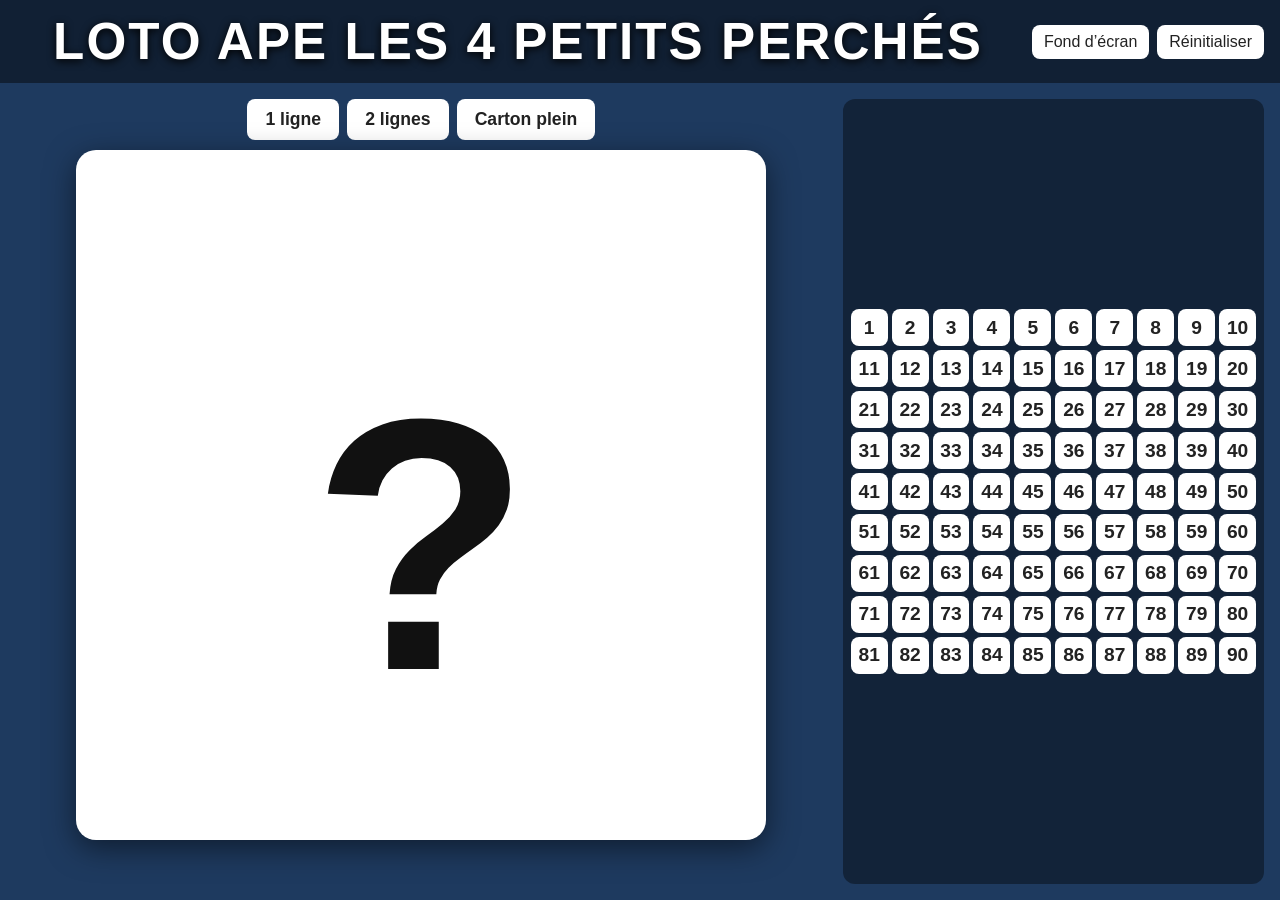
==== index.html @ 4f6f5a71 "Add files via upload" ====
<!DOCTYPE html>
<html lang="fr">
<head>
<meta charset="utf-8">
<meta name="viewport" content="width=device-width, initial-scale=1, viewport-fit=cover">
<title>Loto APE</title>
<link rel="stylesheet" href="style.css">
</head>
<body>
<header>
<h1 id="title" contenteditable="true" spellcheck="false">Loto APE Les 4 petits perchés</h1>
<div class="tools">
<label class="btn">Fond d’écran<input id="bg" type="file" accept="image/*" hidden></label>
<button id="reset">Réinitialiser</button>
</div>
</header>
<main>
<div id="left">
<div id="phases"><button data-p="1 ligne">1 ligne</button><button data-p="2 lignes">2 lignes</button><button data-p="Carton plein">Carton plein</button></div>
<div id="stage"><div id="box"><div id="phase"></div><div id="num">?</div></div></div>
<div id="hist"></div>
</div>
<div id="grid"></div>
</main>
<script src="app.js"></script>
</body>
</html>
---- style.css ----
:root{box-sizing:border-box;padding-top:env(safe-area-inset-top,0px);padding-bottom:env(safe-area-inset-bottom,0px)}
*,*:before,*:after{box-sizing:inherit}
html,body{height:100%;margin:0}
body{font-family:"Segoe UI",Roboto,Arial,sans-serif;background:#1e3a5f center/cover no-repeat fixed;color:#fff;display:flex;flex-direction:column;height:100%}
header{display:flex;align-items:center;gap:12px;padding:12px 16px;background:rgba(0,0,0,.45)}
h1{flex:1;margin:0;text-align:center;font-size:clamp(1.4rem,4.5vw,3.2rem);letter-spacing:.04em;text-transform:uppercase;text-shadow:0 2px 8px #000}
button,label.btn{font:inherit;cursor:pointer;border:0;border-radius:8px;padding:8px 12px;background:#fff;color:#222}
.tools{display:flex;gap:8px;flex-wrap:wrap}
main{flex:1;min-height:0;display:flex;gap:16px;padding:16px}
#left{flex:2;min-width:0;display:flex;flex-direction:column;gap:10px}
#stage{flex:1;min-height:0;display:flex;justify-content:center;align-items:center}
#box{height:100%;max-width:100%;aspect-ratio:1;background:#fff;color:#111;border-radius:20px;box-shadow:0 8px 30px rgba(0,0,0,.5);display:flex;align-items:center;justify-content:center;flex-direction:column;gap:2cqmin;container-type:size}
#num{font-size:52cqmin;font-weight:800;line-height:1}
#phase{min-height:12cqmin;font-size:9cqmin;font-weight:800;color:#e0457b;text-transform:uppercase;letter-spacing:.05em;text-align:center}
#phases{display:flex;gap:8px;justify-content:center;flex-wrap:wrap}
#phases button{font-weight:700;font-size:1.1rem;padding:10px 18px}
#phases button.on{background:#e0457b;color:#fff}
#hist{min-height:34px;text-align:center;font-size:1.2rem;text-shadow:0 1px 4px #000}
#hist span{display:inline-block;background:rgba(0,0,0,.5);border-radius:14px;padding:2px 10px;margin:2px}
#grid{flex:1;min-width:0;display:grid;grid-template-columns:repeat(10,1fr);gap:4px;align-content:center;background:rgba(0,0,0,.4);padding:8px;border-radius:12px}
#grid button{padding:0;aspect-ratio:1;font-weight:700;font-size:clamp(.7rem,1.6vw,1.2rem);background:#fff}
#grid button.done{background:#e0457b;color:#fff}
@media(max-width:800px){main{flex-direction:column;overflow:auto}#left{flex:none;height:70vw;min-height:300px}#grid{flex:none}}
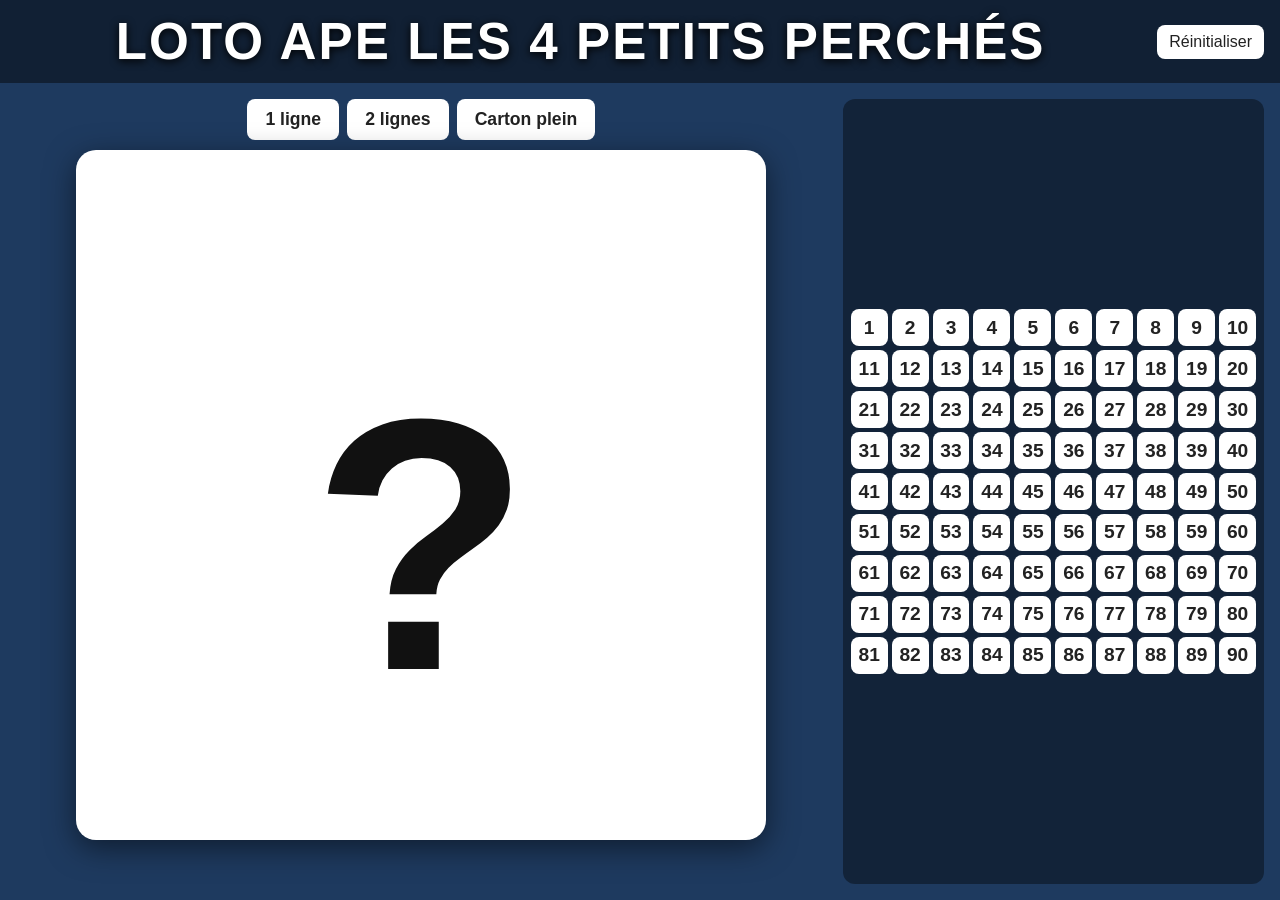
==== commit a21844a3: "Update index.html" ====
--- a/index.html
+++ b/index.html
@@ -4,13 +4,17 @@
 <meta charset="utf-8">
 <meta name="viewport" content="width=device-width, initial-scale=1, viewport-fit=cover">
 <title>Loto APE</title>
+<link rel="icon" type="image/svg+xml" href="icon.svg">
+<link rel="icon" type="image/png" sizes="32x32" href="favicon-32.png">
+<link rel="apple-touch-icon" href="apple-touch-icon.png">
+<link rel="manifest" href="manifest.webmanifest">
+<meta name="theme-color" content="#1e3a5f">
 <link rel="stylesheet" href="style.css">
 </head>
 <body>
 <header>
 <h1 id="title" contenteditable="true" spellcheck="false">Loto APE Les 4 petits perchés</h1>
 <div class="tools">
-<label class="btn">Fond d’écran<input id="bg" type="file" accept="image/*" hidden></label>
 <button id="reset">Réinitialiser</button>
 </div>
 </header>
--- a/style.css
+++ b/style.css
@@ -21,3 +21,4 @@
 #grid button{padding:0;aspect-ratio:1;font-weight:700;font-size:clamp(.7rem,1.6vw,1.2rem);background:#fff}
 #grid button.done{background:#e0457b;color:#fff}
 @media(max-width:800px){main{flex-direction:column;overflow:auto}#left{flex:none;height:70vw;min-height:300px}#grid{flex:none}}
+
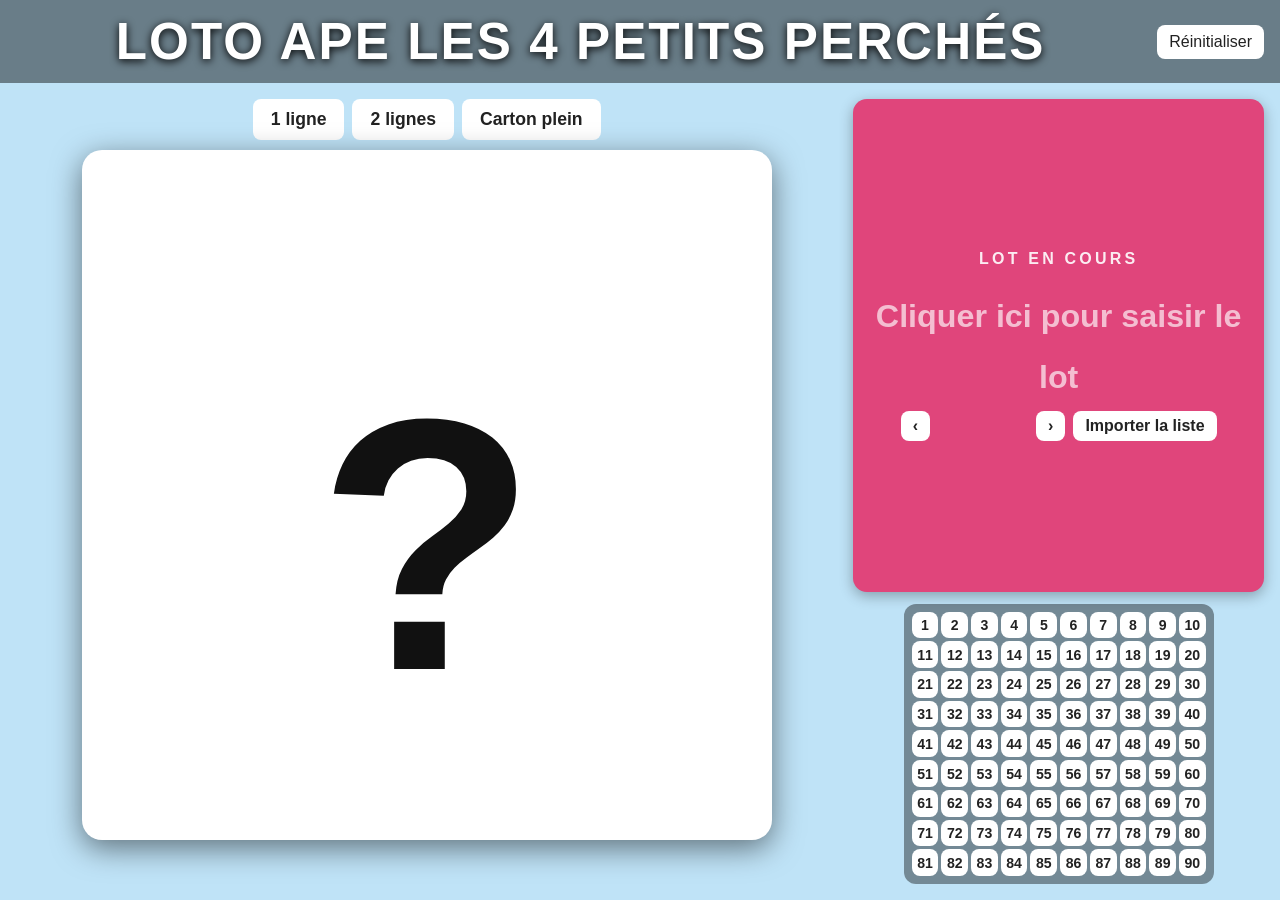
==== commit c62f71a7: "Add lot management section to index.html Added a new section for lot management including editable f" ====
--- a/index.html
+++ b/index.html
@@ -24,8 +24,13 @@
 <div id="stage"><div id="box"><div id="phase"></div><div id="num">?</div></div></div>
 <div id="hist"></div>
 </div>
+<div id="right">
+<div id="lot"><div id="lotLabel">Lot en cours</div><div id="lotName" contenteditable="true" spellcheck="false" data-ph="Cliquer ici pour saisir le lot"></div>
+<div id="lotBar"><button id="lotPrev" title="Lot précédent">‹</button><span id="lotPos"></span><button id="lotNext" title="Lot suivant">›</button><button id="lotImport">Importer la liste</button></div></div>
 <div id="grid"></div>
+</div>
 </main>
+<dialog id="dlg"><h2>Liste des lots</h2><p>Un lot par ligne : colle la liste ci-dessous ou charge un fichier .txt / .csv.</p><textarea id="lotText" rows="10" placeholder="Panier garni&#10;Bon d’achat 50 €&#10;..."></textarea><div class="dlgbar"><label class="btn">Charger un fichier<input id="lotFile" type="file" accept=".txt,.csv,text/plain,text/csv" hidden></label><span style="flex:1"></span><button id="lotCancel">Annuler</button><button id="lotOk" class="ok">Importer</button></div></dialog>
 <script src="app.js"></script>
 </body>
 </html>
--- a/style.css
+++ b/style.css
@@ -1,7 +1,7 @@
 :root{box-sizing:border-box;padding-top:env(safe-area-inset-top,0px);padding-bottom:env(safe-area-inset-bottom,0px)}
 *,*:before,*:after{box-sizing:inherit}
 html,body{height:100%;margin:0}
-body{font-family:"Segoe UI",Roboto,Arial,sans-serif;background:#1e3a5f center/cover no-repeat fixed;color:#fff;display:flex;flex-direction:column;height:100%}
+body{font-family:"Segoe UI",Roboto,Arial,sans-serif;background:#bfe3f7;color:#fff;display:flex;flex-direction:column;height:100%}
 header{display:flex;align-items:center;gap:12px;padding:12px 16px;background:rgba(0,0,0,.45)}
 h1{flex:1;margin:0;text-align:center;font-size:clamp(1.4rem,4.5vw,3.2rem);letter-spacing:.04em;text-transform:uppercase;text-shadow:0 2px 8px #000}
 button,label.btn{font:inherit;cursor:pointer;border:0;border-radius:8px;padding:8px 12px;background:#fff;color:#222}
@@ -15,10 +15,26 @@
 #phases{display:flex;gap:8px;justify-content:center;flex-wrap:wrap}
 #phases button{font-weight:700;font-size:1.1rem;padding:10px 18px}
 #phases button.on{background:#e0457b;color:#fff}
-#hist{min-height:34px;text-align:center;font-size:1.2rem;text-shadow:0 1px 4px #000}
-#hist span{display:inline-block;background:rgba(0,0,0,.5);border-radius:14px;padding:2px 10px;margin:2px}
-#grid{flex:1;min-width:0;display:grid;grid-template-columns:repeat(10,1fr);gap:4px;align-content:center;background:rgba(0,0,0,.4);padding:8px;border-radius:12px}
-#grid button{padding:0;aspect-ratio:1;font-weight:700;font-size:clamp(.7rem,1.6vw,1.2rem);background:#fff}
+#hist{min-height:34px;text-align:center;font-size:1.2rem;color:#1e3a5f}
+#hist span{display:inline-block;background:rgba(0,0,0,.5);border-radius:14px;padding:2px 10px;margin:2px;color:#fff}
+#grid{flex:none;width:min(100%,310px);align-self:center;min-width:0;display:grid;grid-template-columns:repeat(10,1fr);gap:3px;align-content:center;background:rgba(0,0,0,.4);padding:8px;border-radius:12px}
+#grid button{padding:0;aspect-ratio:1;font-weight:700;font-size:clamp(.6rem,1.1vw,.95rem);background:#fff}
 #grid button.done{background:#e0457b;color:#fff}
-@media(max-width:800px){main{flex-direction:column;overflow:auto}#left{flex:none;height:70vw;min-height:300px}#grid{flex:none}}
-
+#right{flex:1;min-width:0;display:flex;flex-direction:column;gap:12px}
+#lot{flex:1;min-height:0;display:flex;flex-direction:column;justify-content:center;gap:10px;background:#e0457b;color:#fff;border-radius:14px;padding:14px 16px;text-align:center;box-shadow:0 4px 14px rgba(0,0,0,.3)}
+#lotLabel{font-size:1rem;font-weight:700;letter-spacing:.2em;text-transform:uppercase;opacity:.9}
+#lotName{font-size:clamp(1.8rem,4.2vw,3.8rem);font-weight:800;line-height:1.15;outline:none;overflow-wrap:anywhere}
+#lotName:empty:before{content:attr(data-ph);opacity:.65;font-weight:600;font-size:.6em}
+#lotBar{display:flex;align-items:center;justify-content:center;gap:8px;flex-wrap:wrap}
+#lotBar button{padding:6px 12px;font-weight:700}
+#lotPos{min-width:90px;font-weight:700}
+button:disabled{opacity:.4;cursor:default}
+dialog{border:0;border-radius:14px;padding:18px;width:min(520px,92vw);color:#222}
+dialog::backdrop{background:rgba(0,0,0,.5)}
+dialog h2{margin:0 0 6px}
+dialog p{margin:0 0 10px;font-size:.9rem}
+#lotText{width:100%;font:inherit;padding:8px;border:1px solid #aaa;border-radius:8px;resize:vertical}
+.dlgbar{display:flex;gap:8px;align-items:center;margin-top:12px}
+dialog .btn,dialog button{background:#e8eef5}
+dialog button.ok{background:#e0457b;color:#fff}
+@media(max-width:800px){main{flex-direction:column;overflow:auto}#left{flex:none;height:70vw;min-height:300px}#right{flex:none}#lot{flex:none;min-height:150px}#grid{flex:none;width:100%}}
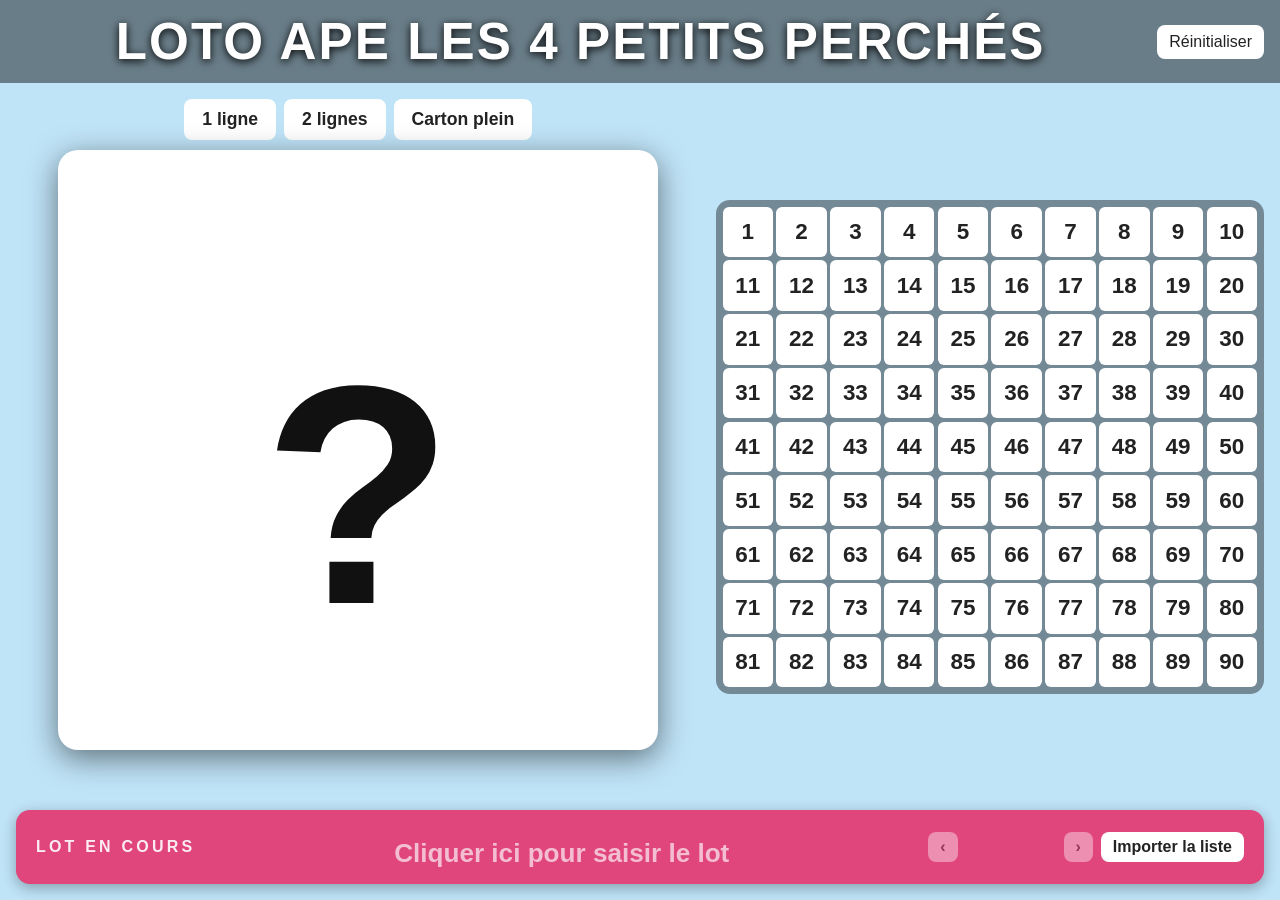
==== commit d0313d8f: "Grille de numéros agrandie et bandeau du lot en bas de page Co-Authored-By: Claude Opus 5.5 <noreply" ====
--- a/index.html
+++ b/index.html
@@ -25,11 +25,11 @@
 <div id="hist"></div>
 </div>
 <div id="right">
-<div id="lot"><div id="lotLabel">Lot en cours</div><div id="lotName" contenteditable="true" spellcheck="false" data-ph="Cliquer ici pour saisir le lot"></div>
-<div id="lotBar"><button id="lotPrev" title="Lot précédent">‹</button><span id="lotPos"></span><button id="lotNext" title="Lot suivant">›</button><button id="lotImport">Importer la liste</button></div></div>
 <div id="grid"></div>
 </div>
 </main>
+<footer id="lot"><div id="lotLabel">Lot en cours</div><div id="lotName" contenteditable="true" spellcheck="false" data-ph="Cliquer ici pour saisir le lot"></div>
+<div id="lotBar"><button id="lotPrev" title="Lot précédent">‹</button><span id="lotPos"></span><button id="lotNext" title="Lot suivant">›</button><button id="lotImport">Importer la liste</button></div></footer>
 <dialog id="dlg"><h2>Liste des lots</h2><p>Un lot par ligne : colle la liste ci-dessous ou charge un fichier .txt / .csv.</p><textarea id="lotText" rows="10" placeholder="Panier garni&#10;Bon d’achat 50 €&#10;..."></textarea><div class="dlgbar"><label class="btn">Charger un fichier<input id="lotFile" type="file" accept=".txt,.csv,text/plain,text/csv" hidden></label><span style="flex:1"></span><button id="lotCancel">Annuler</button><button id="lotOk" class="ok">Importer</button></div></dialog>
 <script src="app.js"></script>
 </body>
--- a/style.css
+++ b/style.css
@@ -6,8 +6,8 @@
 h1{flex:1;margin:0;text-align:center;font-size:clamp(1.4rem,4.5vw,3.2rem);letter-spacing:.04em;text-transform:uppercase;text-shadow:0 2px 8px #000}
 button,label.btn{font:inherit;cursor:pointer;border:0;border-radius:8px;padding:8px 12px;background:#fff;color:#222}
 .tools{display:flex;gap:8px;flex-wrap:wrap}
-main{flex:1;min-height:0;display:flex;gap:16px;padding:16px}
-#left{flex:2;min-width:0;display:flex;flex-direction:column;gap:10px}
+main{flex:1;min-height:0;display:flex;gap:16px;padding:16px 16px 0}
+#left{flex:5;min-width:0;display:flex;flex-direction:column;gap:10px}
 #stage{flex:1;min-height:0;display:flex;justify-content:center;align-items:center}
 #box{height:100%;max-width:100%;aspect-ratio:1;background:#fff;color:#111;border-radius:20px;box-shadow:0 8px 30px rgba(0,0,0,.5);display:flex;align-items:center;justify-content:center;flex-direction:column;gap:2cqmin;container-type:size}
 #num{font-size:52cqmin;font-weight:800;line-height:1}
@@ -17,15 +17,15 @@
 #phases button.on{background:#e0457b;color:#fff}
 #hist{min-height:34px;text-align:center;font-size:1.2rem;color:#1e3a5f}
 #hist span{display:inline-block;background:rgba(0,0,0,.5);border-radius:14px;padding:2px 10px;margin:2px;color:#fff}
-#grid{flex:none;width:min(100%,310px);align-self:center;min-width:0;display:grid;grid-template-columns:repeat(10,1fr);gap:3px;align-content:center;background:rgba(0,0,0,.4);padding:8px;border-radius:12px}
-#grid button{padding:0;aspect-ratio:1;font-weight:700;font-size:clamp(.6rem,1.1vw,.95rem);background:#fff}
+#grid{flex:none;width:min(100cqw,100cqh*10/9);min-width:0;display:grid;grid-template-columns:repeat(10,1fr);gap:.6cqw;align-content:center;background:rgba(0,0,0,.4);padding:1.2cqw;border-radius:14px;container-type:inline-size}
+#grid button{padding:0;aspect-ratio:1;font-weight:800;font-size:4.2cqw;border-radius:6px;background:#fff}
 #grid button.done{background:#e0457b;color:#fff}
-#right{flex:1;min-width:0;display:flex;flex-direction:column;gap:12px}
-#lot{flex:1;min-height:0;display:flex;flex-direction:column;justify-content:center;gap:10px;background:#e0457b;color:#fff;border-radius:14px;padding:14px 16px;text-align:center;box-shadow:0 4px 14px rgba(0,0,0,.3)}
-#lotLabel{font-size:1rem;font-weight:700;letter-spacing:.2em;text-transform:uppercase;opacity:.9}
-#lotName{font-size:clamp(1.8rem,4.2vw,3.8rem);font-weight:800;line-height:1.15;outline:none;overflow-wrap:anywhere}
+#right{flex:4;min-width:0;min-height:0;display:flex;align-items:center;justify-content:center;container-type:size}
+#lot{flex:none;display:flex;align-items:center;gap:16px;margin:16px;background:#e0457b;color:#fff;border-radius:14px;padding:12px 20px;text-align:center;box-shadow:0 4px 14px rgba(0,0,0,.3)}
+#lotLabel{flex:none;font-size:1rem;font-weight:700;letter-spacing:.2em;text-transform:uppercase;opacity:.9}
+#lotName{flex:1;min-width:0;font-size:clamp(1.6rem,3.4vw,3.4rem);font-weight:800;line-height:1.15;outline:none;overflow-wrap:anywhere}
 #lotName:empty:before{content:attr(data-ph);opacity:.65;font-weight:600;font-size:.6em}
-#lotBar{display:flex;align-items:center;justify-content:center;gap:8px;flex-wrap:wrap}
+#lotBar{flex:none;display:flex;align-items:center;justify-content:center;gap:8px;flex-wrap:wrap}
 #lotBar button{padding:6px 12px;font-weight:700}
 #lotPos{min-width:90px;font-weight:700}
 button:disabled{opacity:.4;cursor:default}
@@ -37,4 +37,4 @@
 .dlgbar{display:flex;gap:8px;align-items:center;margin-top:12px}
 dialog .btn,dialog button{background:#e8eef5}
 dialog button.ok{background:#e0457b;color:#fff}
-@media(max-width:800px){main{flex-direction:column;overflow:auto}#left{flex:none;height:70vw;min-height:300px}#right{flex:none}#lot{flex:none;min-height:150px}#grid{flex:none;width:100%}}
+@media(max-width:800px){main{flex-direction:column;overflow:auto}#left{flex:none;height:70vw;min-height:300px}#right{flex:none;container-type:inline-size}#grid{width:100%}#lot{flex-direction:column;gap:8px;margin:12px}}
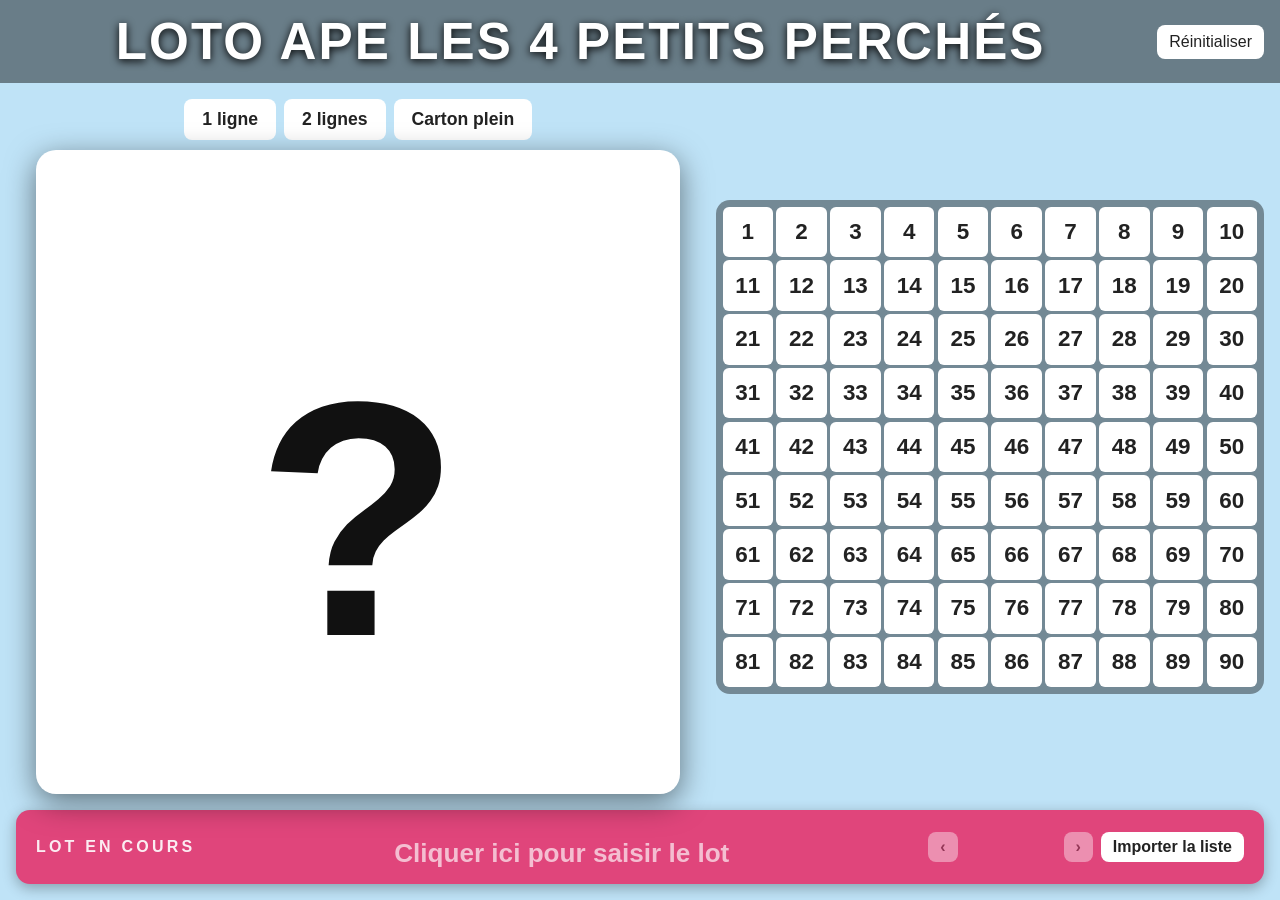
==== commit d5e7cc52: "Suppression de la ligne des derniers numéros tirés Co-Authored-By: Claude Opus 5.5 <noreply@anthropi" ====
--- a/index.html
+++ b/index.html
@@ -22,7 +22,6 @@
 <div id="left">
 <div id="phases"><button data-p="1 ligne">1 ligne</button><button data-p="2 lignes">2 lignes</button><button data-p="Carton plein">Carton plein</button></div>
 <div id="stage"><div id="box"><div id="phase"></div><div id="num">?</div></div></div>
-<div id="hist"></div>
 </div>
 <div id="right">
 <div id="grid"></div>
--- a/style.css
+++ b/style.css
@@ -15,8 +15,6 @@
 #phases{display:flex;gap:8px;justify-content:center;flex-wrap:wrap}
 #phases button{font-weight:700;font-size:1.1rem;padding:10px 18px}
 #phases button.on{background:#e0457b;color:#fff}
-#hist{min-height:34px;text-align:center;font-size:1.2rem;color:#1e3a5f}
-#hist span{display:inline-block;background:rgba(0,0,0,.5);border-radius:14px;padding:2px 10px;margin:2px;color:#fff}
 #grid{flex:none;width:min(100cqw,100cqh*10/9);min-width:0;display:grid;grid-template-columns:repeat(10,1fr);gap:.6cqw;align-content:center;background:rgba(0,0,0,.4);padding:1.2cqw;border-radius:14px;container-type:inline-size}
 #grid button{padding:0;aspect-ratio:1;font-weight:800;font-size:4.2cqw;border-radius:6px;background:#fff}
 #grid button.done{background:#e0457b;color:#fff}
